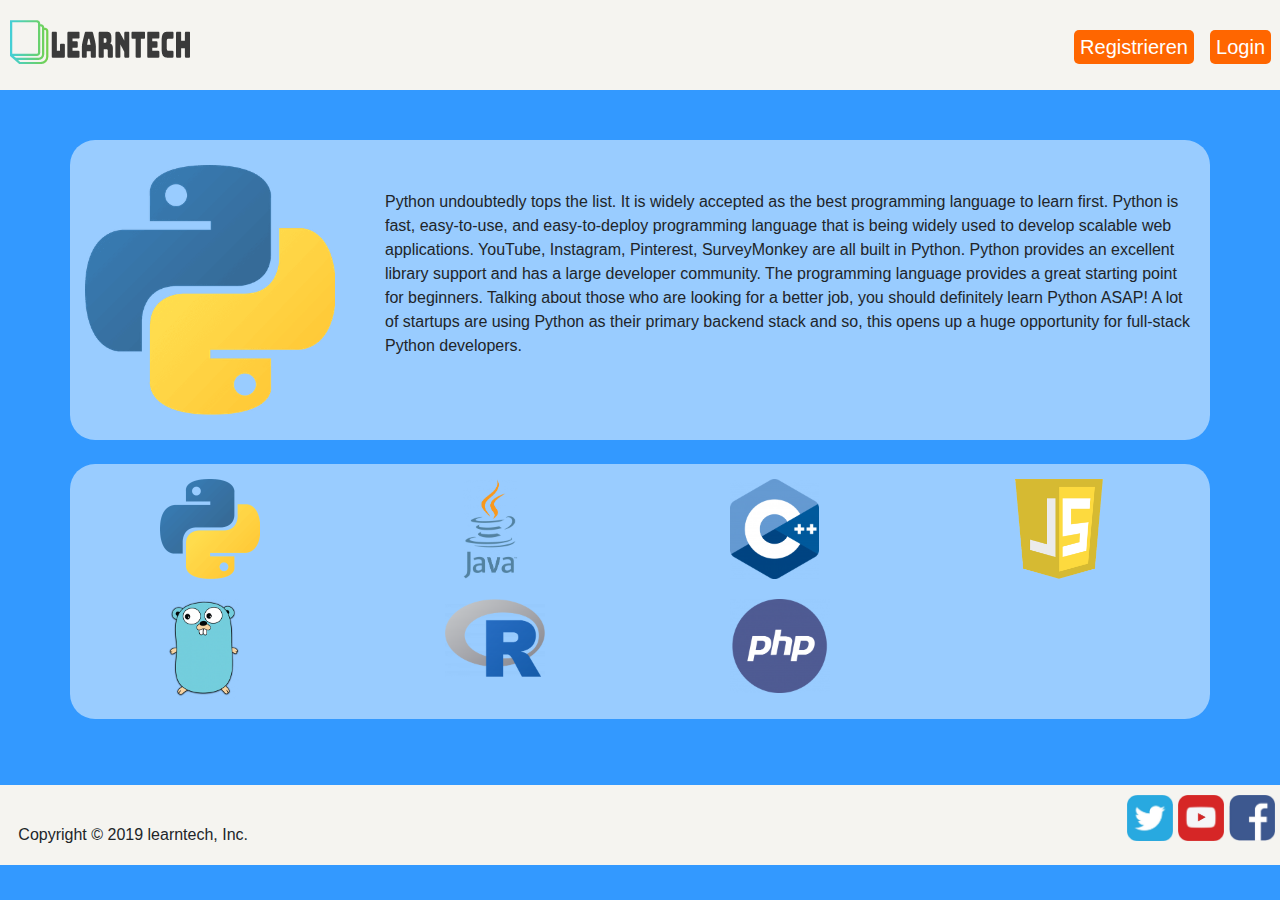
==== programmiersprachen.html @ ff360791 "Learntech" ====
<!DOCTYPE html>
<html lang="de">
	<head>
		<title>Learntech</title>
		
		<!-- import CSS -->
		<link href="bootstrap.css" rel="stylesheet" type="text/css">
		<link href="style.css" rel="stylesheet" type="text/css">
		
		<!-- import jQuery -->
		<script src="https://code.jquery.com/jquery-3.4.1.min.js"></script>
		
	</head>	
	<body>	
		<a href="index.html"> <img src="photos/learntech.png" class="imgleft" alt="logo"/></a>
		<div class="icon">
			<h5 class="login"><a href="registrierung.html" class="login">Registrieren</a>&nbsp;&nbsp;<a href="" class="login">Login</a></h5> 
		</div>
		
		<div class="container">

		<!-- The bigImage -->
		
		<div class="row div-large-img">
			<div class="col-md-12 ">
				<img id="bigImage" 
				  class="large-img" 
				  src="photos/python.png" 
				  alt="graffittied building"/>

			<p  id="paragraph"> Python undoubtedly tops the list. It is widely accepted as the best programming language to learn first.
			Python is fast, easy-to-use, and easy-to-deploy programming language that is being widely used to develop scalable web applications. 
			YouTube, Instagram, Pinterest, SurveyMonkey are all built in Python. Python provides an excellent library support and has a large developer community.
			The programming language provides a great starting point for beginners. Talking about those who are looking for a better job, 
			you should definitely learn Python ASAP! A lot of startups are using Python as their primary backend stack and so, 
			this opens up a huge opportunity for full-stack Python developers.</p>		
			</div>
			
		</div>
		<br>
		<!-- The small images -->
		
		<div class="row crop-img-style">
			<div class="col-md-3">
				<img id="i1" class="crop-img" 
				  src="photos/python.png" 
				  alt="graffittied building"/> 
			</div>
			
			<div class="col-md-3">
				<img id="i2" class="crop-img" 
				  src="photos/java.png" 
				  alt="display of cheese"/> 
			</div>
			
			<div class="col-md-3">
				<img id="i3" class="crop-img" 
				  src="photos/c.png" 
				  alt="synethesizer workshop"/> 
			</div>
			
			<div class="col-md-3">
				<img id="i4" class="crop-img" 
				   src="photos/javascript.png" 
				   alt="City night"/> 
			</div>
			
			<div class="col-md-3">
				<img id="i5" class="crop-img" 
				   src="photos/go.png" 
				   alt="City night"/> 
			</div>
			
			<div class="col-md-3">
				<img id="i6" class="crop-img" 
				   src="photos/r.png" 
				   alt="City night"/> 
			</div>
			
			<div class="col-md-3">
				<img id="i7" class="crop-img" 
				   src="photos/php.png" 
				   alt="City night"/> 
			</div>
			
		</div>	
	</div>
		
		
	<script >	
		
		<!-- Texte -->
		
		var i1 = `Python undoubtedly tops the list. It is widely accepted as the best programming language to learn first.
			Python is fast, easy-to-use, and easy-to-deploy programming language that is being widely used to develop scalable web applications. 
			YouTube, Instagram, Pinterest, SurveyMonkey are all built in Python. Python provides an excellent library support and has a large developer community.
			The programming language provides a great starting point for beginners. Talking about those who are looking for a better job, 
			you should definitely learn Python ASAP! A lot of startups are using Python as their primary backend stack and so, 
			this opens up a huge opportunity for full-stack Python developers.`;
		
		var i2=`Java is another popular choice in large organizations and it has remained so for decades. 
		Java is widely used for building enterprise-scale web applications. Java is known to be extremely stable and so, 
		many large enterprises have adopted it. If you are looking for a development based job at a large organization, 
		Java is the language that you should learn.
		Java is also widely used in Android App Development. Almost any business today needs an Android Application owing to the fact that there are billions of Android users today. 
		This opens up a huge opportunity for Java developers given the fact that Google has created an excellent Java-based Android development framework – Android Studio.`;
		
		var i3 =`C/C++ is like the bread and butter of programming. Almost all low-level systems such as operating systems,
		file systems, etc are written in C/C++. If you wish to be a system-level programmer, C/C++ is the language you should learn.
		C++ is also widely used by competitive programmers owing to the fact that it is extremely fast and stable.
		C++ also provides something called as STL – Standard Template Library. STL is a pool of ready-to-use libraries for various data structures, 
		arithmetic operations, and algorithms. The library support and speed of the language make it a popular choice in the High-frequency trading community as well.`;
		
		var i4 =`JavaScript is the “frontend” programming language. JavaScript is widely used to design interactive frontend applications.
		For instance, when you click on a button which opens up a popup, the logic is implemented via JavaScript.
		These days, many organizations, particularly startups, are using NodeJS which is a JavaScript-based run-time environment. 
		Node.js lets developers use JavaScript for server-side scripting—running scripts server-side to produce dynamic web page content before the page is sent to the user’s web browser. 
		Hence now with JS, you can use a single programming language for server side and client side scripts. 
		If you are looking for that cool tech job at your favorite startup, you should seriously consider learning JavaScript.`;
		
		var i5=`Go, also known as Golang, is a programming language built by Google.
		Go provides excellent support for multithreading and so, 
		it is being used by a lot of companies that rely heavily on distributed systems. 
		Go is widely used in startups in Silicon Valley. However, it is yet to be adopted by Indian companies/startups. 
		Those who wish to join a Valley-based startup specializing in core systems should master Golang.`;
		
		var i6 =`R programming language is one of the most commonly used programming languages for Data Analysis and Machine Learning. 
		R provides an excellent framework and built-in libraries to develop powerful Machine Learning algorithms. 
		R is also used for general statistical computing as well as graphics. R has been well adopted by enterprises. 
		Those who wish to join “Analytics” team of a large organization should definitely learn R.`;
		
		var i7=`PHP is among the most popular backend programming language. 
				Though PHP is facing a tough competition from Python and JavaScript, the market still needs a large number of PHP developers.
				Those who wish to join a reasonably well old organization as a backend developer should aim to learn PHP programming.`;
		
		
		<!-- function for the change the Photo and the text -->
		
		$(".crop-img").click(function(){
			$("#bigImage").attr('src', 
				$(this).attr('src'));
		});
		
		$("#i1").click(function(){
			document.getElementById("paragraph").innerHTML = i1;
		});
		
		$("#i2").click(function(){
			document.getElementById("paragraph").innerHTML = i2;
		});
		
		$("#i3").click(function(){
			document.getElementById("paragraph").innerHTML = i3;
		});
		
		$("#i4").click(function(){
			document.getElementById("paragraph").innerHTML = i4;
		});
		
		$("#i5").click(function(){
			document.getElementById("paragraph").innerHTML = i5;
		});
		
		$("#i6").click(function(){
			document.getElementById("paragraph").innerHTML = i6;
		});
		
		$("#i7").click(function(){
			document.getElementById("paragraph").innerHTML = i7;
		});
		
		
	</script>	
		
		
				<br>	
				
		<div class="navi" style="margin-top:42px">
		
			<a href="https://www.facebook.com"><img src="photos/facebook.png" class="iconimg" alt="facebook"/></a>
			<a href="https://www.youtube.com"><img src="photos/youtube.png" class="iconimg" alt="youtube"/></a>
			<a href="https://www.twitter.com"><img src="photos/twitter.png" class="iconimg" alt="twitter"/></a>			 
		
			<h6 class="leereplatz">Copyright &copy; 2019 learntech, Inc.</h6>
		</div>
	</body>
</html>
---- style.css ----
@charset "UTF-8"; 
body{
	background: #ff0000;
}
a{
	color: white;
}
a:hover{	
	color: yellow;
	text-decoration: none;
}
.icon{
	text-align: right;
	background: #f5f4f0;
	border: 5px solid #f5f4f0;
	height: 90px;	
}
.iconimg{
	width:46px;
	margin-top:5px;
	float: right;
	margin-left:5px;
}
h5.login{
	margin-top: 30px;	
	margin-right:4px;
	
}
a.login{
	background: #ff6600;
	width: 50px;
	height: 100px;
	padding:6px;
	margin-left:5px;
	border-radius: 5px;
}
.imgleft{
	float:left;
}
li{
	
	background:#0066cc;
	margin-right:1200px;
	margin-left:-50px;
	list-style:none;
	padding-left:25px;
	border-radius:15px;
	
}

li:hover{
	background:orange;
	cursor: default;
}

h3{
	color:white
}
.center1{
	text-align:center;	
}
.navi{
	margin-top:38px;
	background: #f5f4f0;
	border: 5px solid #f5f4f0;
	height: 80px;

	
}
#main{
	min-height: 100%;

}
.photoprogramming{
	margin-right: 310pt;
	float:right;
}
div.form{
	background:#99ccff; 
	margin-top:55px
	
	}
.element{
	margin-left:20px;
}	
.leereplatz{
	margin-left:10pt;
	margin-top:35px;
	cursor: default;
}
.leereplatz2{
	margin-left:10px;
	padding-top:20px;
	color:#3d3d3d;
	
}

@media(min-width:750px){
	body{background: #3399ff;
		min-height: 100%;
		height: 100%;
	}

.div-large-img{
	margin-top:50px;
	background:#99ccff;
	border-radius:25px;
	
	max-height:300px;
	
}
.large-img{
	margin-top:25px;
	margin-bottom:50px;
	max-height:250px;
	max-width:250px;
	float:left;
}	

.crop-img{
	max-height:100px;
	max-width:100px;
	margin-bottom:20px;
	margin-left:75px;
}

.crop-img-style{
	background:#99ccff;
	border-radius:25px;
	padding-top:15px;
}	

#paragraph{
	margin-top:50px;
	margin-left:300px;
	
}	
	
}
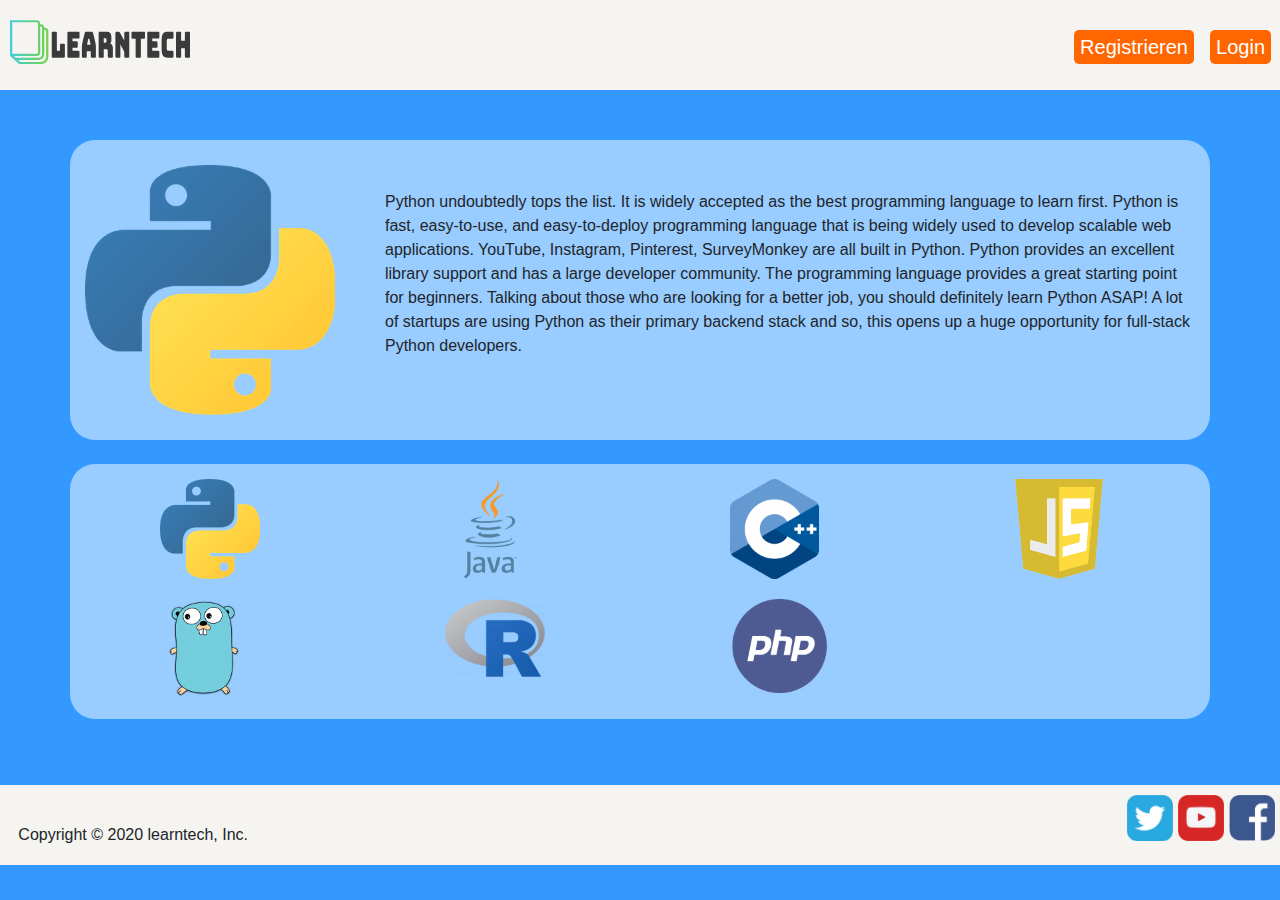
==== commit bc2cbc95: "Update programmiersprachen.html" ====
--- a/programmiersprachen.html
+++ b/programmiersprachen.html
@@ -182,7 +182,7 @@
 			<a href="https://www.youtube.com"><img src="photos/youtube.png" class="iconimg" alt="youtube"/></a>
 			<a href="https://www.twitter.com"><img src="photos/twitter.png" class="iconimg" alt="twitter"/></a>			 
 		
-			<h6 class="leereplatz">Copyright &copy; 2019 learntech, Inc.</h6>
+			<h6 class="leereplatz">Copyright &copy; 2020 learntech, Inc.</h6>
 		</div>
 	</body>
-</html>+</html>
